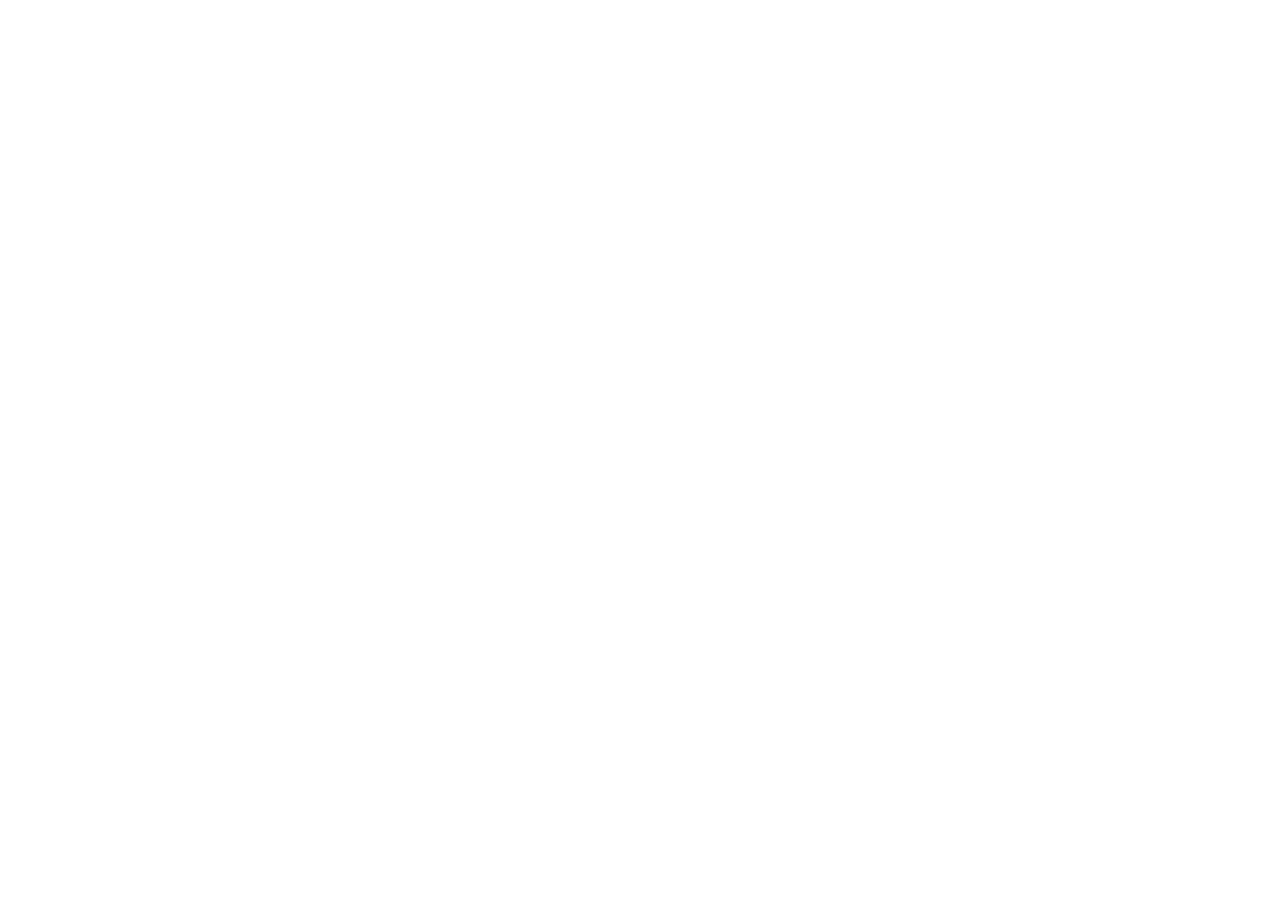
==== assets/index.html @ a7216c98 "create index" ====
<!DOCTYPE html>
<html lang="en">
<head>
    <meta charset="UTF-8">
    <meta http-equiv="X-UA-Compatible" content="IE=edge">
    <meta name="viewport" content="width=device-width, initial-scale=1.0">
    <title>lesson 4</title>
</head>
<body>
    
</body>
</html>
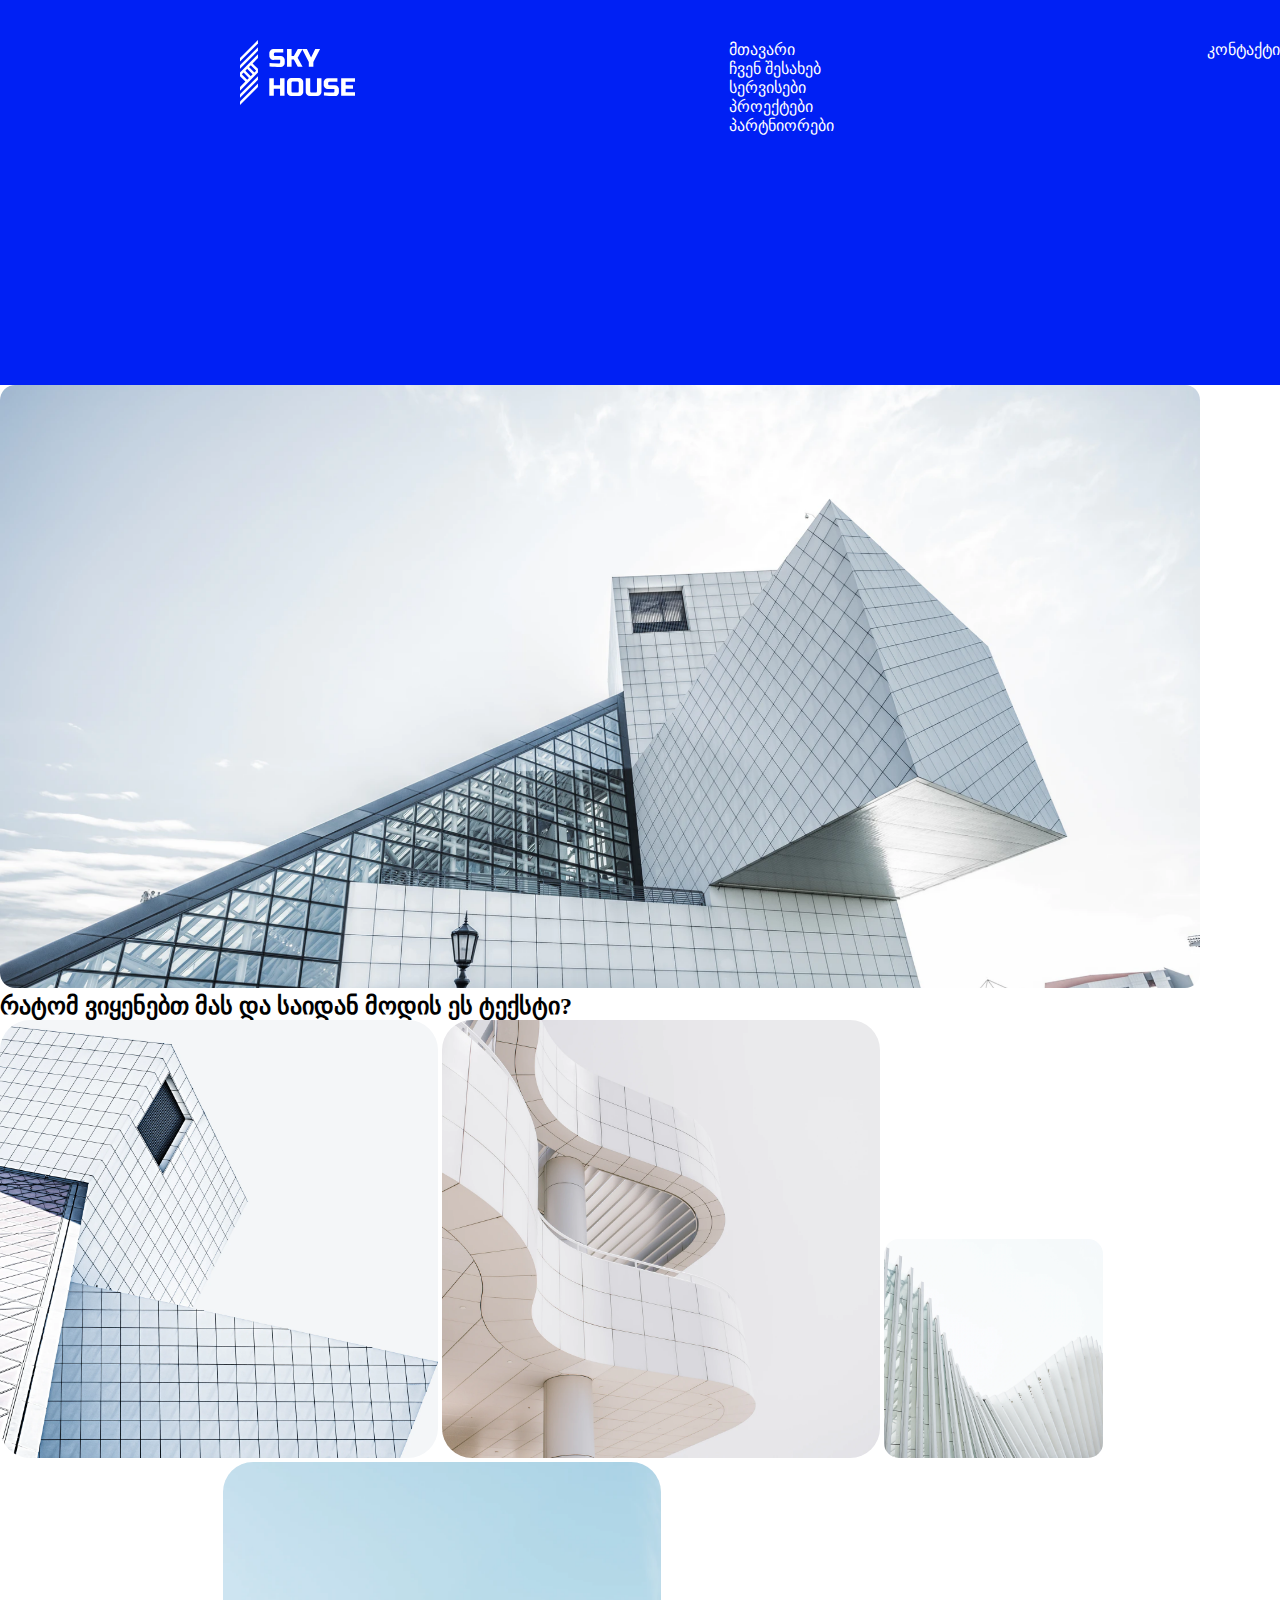
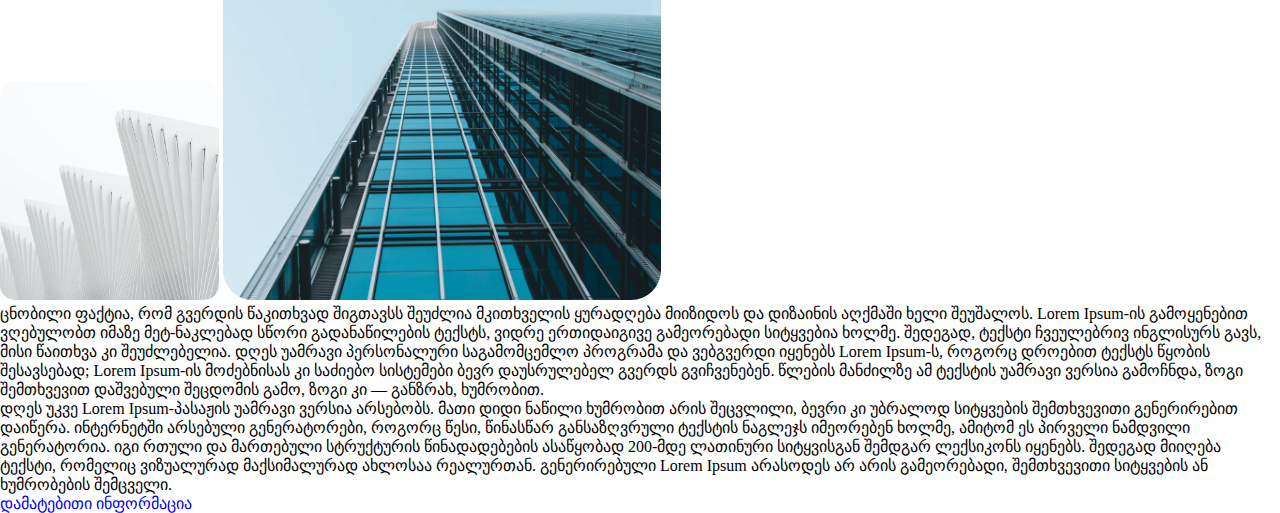
==== commit 2f26d4b1: "full html" ====
--- a/assets/index.html
+++ b/assets/index.html
@@ -4,9 +4,63 @@
     <meta charset="UTF-8">
     <meta http-equiv="X-UA-Compatible" content="IE=edge">
     <meta name="viewport" content="width=device-width, initial-scale=1.0">
+    <link rel="stylesheet" href="/assets/style/style.css">
     <title>lesson 4</title>
 </head>
 <body>
-    
+    <header>
+        
+        
+        <div class="nav_bar">
+            <nav>
+                <a class="logo_svg" href="#"><img src="/assets/images/Logo.svg" alt="Logo"></a>
+                <ul class="nav_list">
+                    <li>
+                        <a href="#">მთავარი</a>
+                    </li>
+                    <li>
+                        <a href="#">ჩვენ შესახებ</a>
+                    </li>
+                    <li>
+                        <a href="#">სერვისები</a>
+                    </li>
+                    <li>
+                        <a href="#">პროექტები</a>
+                    </li>
+                    <li>
+                        <a href="#">პარტნიორები</a>
+                    </li>
+                </ul>
+                <a class="button" href="#">კონტაქტი</a>
+            </nav>
+            
+        </div>
+       
+        
+    </header>
+    <section>
+        <article>
+            <img class="main_img" src="/assets/images/SkyHouse_MainPNG.png" alt="SkyHouse_MainPNG">
+               <h2>რატომ ვიყენებთ მას და საიდან მოდის ეს ტექსტი?</h2>
+               <div class="intro_images">
+                <img src="/assets/images/image 1.png" alt="image1">
+                <img src="/assets/images/image 2.png" alt="image2">
+                <img src="/assets/images/image 3.png" alt="image3">
+                <img src="/assets/images/image 4.png" alt="image4">
+                <img src="/assets/images/image 5.png" alt="image5">
+               </div>
+                <p class="intro_text">
+                    ცნობილი ფაქტია, რომ გვერდის წაკითხვად შიგთავსს შეუძლია მკითხველის ყურადღება მიიზიდოს და დიზაინის აღქმაში ხელი შეუშალოს. Lorem Ipsum-ის გამოყენებით ვღებულობთ იმაზე მეტ-ნაკლებად სწორი გადანაწილების ტექსტს, ვიდრე ერთიდაიგივე გამეორებადი სიტყვებია ხოლმე. შედეგად, ტექსტი ჩვეულებრივ ინგლისურს გავს, მისი წაითხვა კი შეუძლებელია. დღეს უამრავი პერსონალური საგამომცემლო პროგრამა და ვებგვერდი იყენებს Lorem Ipsum-ს, როგორც დროებით ტექსტს წყობის შესავსებად; Lorem Ipsum-ის მოძებნისას კი საძიებო სისტემები ბევრ დაუსრულებელ გვერდს გვიჩვენებენ. წლების მანძილზე ამ ტექსტის უამრავი ვერსია გამოჩნდა, ზოგი შემთხვევით დაშვებული შეცდომის გამო, ზოგი კი — განზრახ, ხუმრობით.
+                </p>
+                <p class="intro_text>
+                    გავრცელებული მოსაზრებით, Lorem Ipsum შემთხვევითი ტექსტი სულაც არაა. მისი ფესვები ჯერკიდევ ჩვ. წ. აღ-მდე 45 წლის დროინდელი კლასიკური ლათინური ლიტერატურიდან მოდის. ვირჯინიის შტატში მდებარე ჰემპდენ-სიდნეის კოლეჯის პროფესორმა რიჩარდ მაკკლინტოკმა აიღო ერთ-ერთი ყველაზე იშვიათი ლათინური სიტყვა “consectetur” Lorem Ipsum-პასაჟიდან და გადაწყვიტა მოეძებნა იგი კლასიკურ ლიტერატურაში. ძიება შედეგიანი აღმოჩნდა — ტექსტი Lorem Ipsum გადმოწერილი ყოფილა ციცერონის “de Finibus Bonorum et Malorum”-ის 1.10.32 და 1.10.33 თავებიდან. ეს წიგნი ეთიკის თეორიის ტრაქტატია, რომელიც რენესანსის პერიოდში ძალიან იყო გავრცელებული. Lorem Ipsum-ის პირველი ხაზი, “Lorem ipsum dolor sit amet…” სწორედ ამ წიგნის 1.10.32 თავიდანაა. მათთვის, ვისაც აინტერესებს, ქვევით მოყვანილია Lorem Ipsum-ის ორიგინალი ნაწყვეტი 1500-იანი წლებიდან. ასევე შეგიძლიათ ნახოთ 1.10.32 და 1.10.33 თავები ციცერონის “de Finibus Bonorum et Malorum”-დან, რომელსაც თან ერთვის 1914 წელს ჰ. რექჰამის შესრულებული ინგლისურენოვანი თარგმანი.
+                </p>
+                <p class="intro_text>
+                    დღეს უკვე Lorem Ipsum-პასაჟის უამრავი ვერსია არსებობს. მათი დიდი ნაწილი ხუმრობით არის შეცვლილი, ბევრი კი უბრალოდ სიტყვების შემთხვევითი გენერირებით დაიწერა. ინტერნეტში არსებული გენერატორები, როგორც წესი, წინასწარ განსაზღვრული ტექსტის ნაგლეჯს იმეორებენ ხოლმე, ამიტომ ეს პირველი ნამდვილი გენერატორია. იგი რთული და მართებული სტრუქტურის წინადადებების ასაწყობად 200-მდე ლათინური სიტყვისგან შემდგარ ლექსიკონს იყენებს. შედეგად მიიღება ტექსტი, რომელიც ვიზუალურად მაქსიმალურად ახლოსაა რეალურთან. გენერირებული Lorem Ipsum არასოდეს არ არის გამეორებადი, შემთხვევითი სიტყვების ან ხუმრობების შემცველი.
+                </p>
+                <a class="button_learnmore" href="#">დამატებითი ინფორმაცია</a>
+        </article>
+        
+    </section>
 </body>
 </html>--- a/assets/style/style.css
+++ b/assets/style/style.css
@@ -0,0 +1,43 @@
+*{
+    margin: 0;
+    padding: 0;
+    box-sizing: border-box;
+}
+a{
+    text-decoration: none;
+}
+ul{
+    list-style-type: none;
+}
+header{
+    margin: auto;
+    
+}
+.nav_bar{
+    padding-top: 40px;
+    padding-left: 240px;
+    height: 385px;
+    background-color: #0020F4;
+   
+    
+    
+}
+.nav li{
+    display: inline-block;
+}
+nav a{
+    color: #FFFFFF;
+    font-size: 16px;
+}
+.main_img{
+    max-width: 1200px;
+    width: 100%;
+    margin-top: auto;
+    object-fit: cover;
+    
+}
+nav{
+    display: flex;
+    justify-content: space-between;
+   
+}